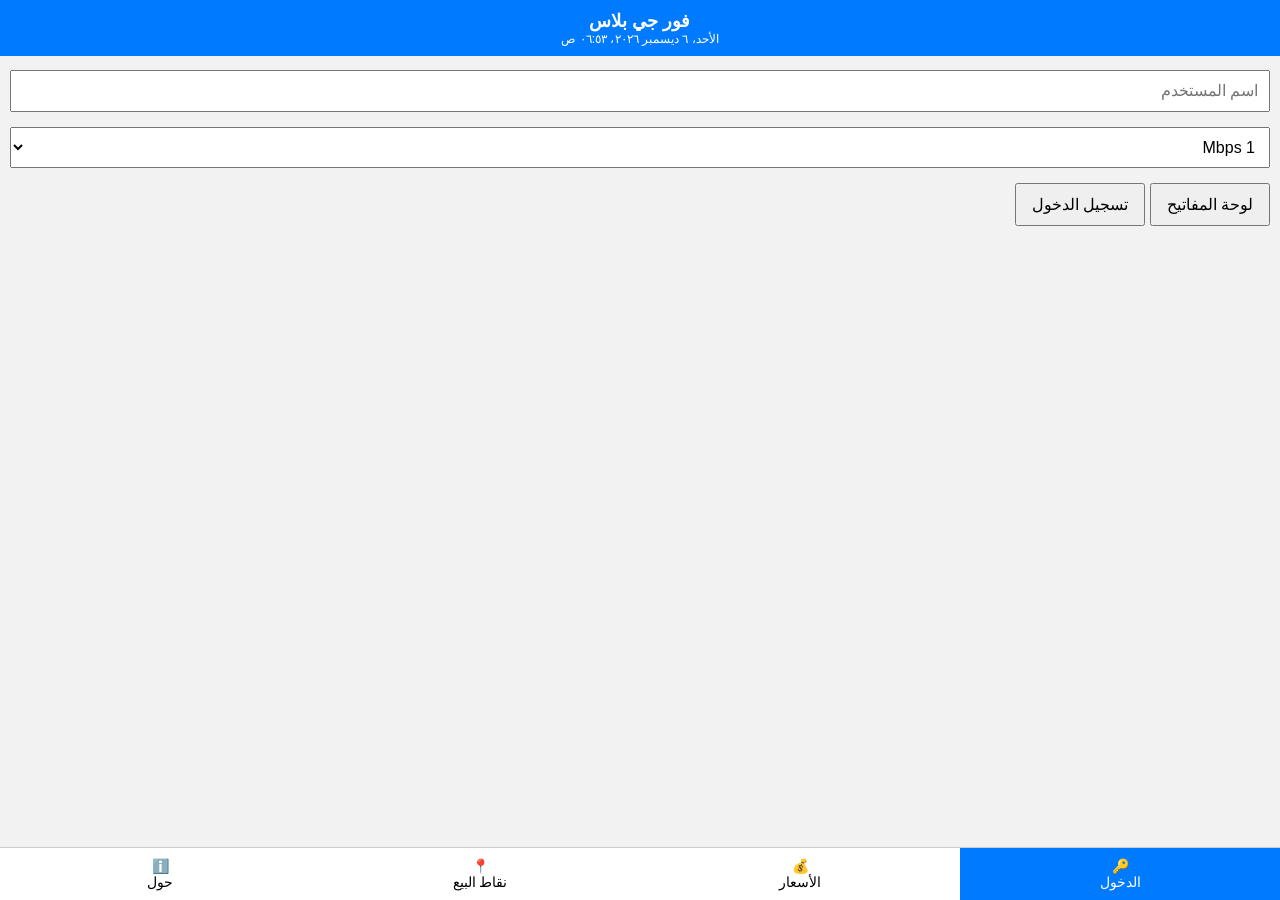
==== index.html @ a75b854f "Add shared stylesheet for hotspot pages" ====
<!DOCTYPE html>
<html lang="ar" dir="rtl">
<head>
<meta charset="UTF-8" />
<meta name="viewport" content="width=device-width, initial-scale=1.0" />
<title>فور جي بلاس - تسجيل الدخول</title>
<link rel="stylesheet" href="style.css" />
</head>
<body class="login">
<header>
  <h1>فور جي بلاس</h1>
  <span id="datetime"></span>
</header>
<main>
  <section id="login" class="tab active">
    <div class="form-group">
      <input id="username" type="text" placeholder="اسم المستخدم" inputmode="numeric" />
    </div>
    <div class="form-group">
      <select id="speed">
        <option value="1">1 Mbps</option>
        <option value="5">5 Mbps</option>
        <option value="10">10 Mbps</option>
      </select>
    </div>
    <div class="form-group">
      <button id="showKeyboard">لوحة المفاتيح</button>
      <button id="loginBtn">تسجيل الدخول</button>
    </div>
  </section>
  <section id="prices" class="tab">
    <p>خطط الأسعار</p>
  </section>
  <section id="pos" class="tab">
    <p>نقاط البيع</p>
  </section>
  <section id="about" class="tab">
    <p>حول الموقع</p>
  </section>
</main>
<div id="keyboard" class="keyboard">
  <div>
    <button data-key="1">1</button>
    <button data-key="2">2</button>
    <button data-key="3">3</button>
    <button data-key="4">4</button>
    <button data-key="5">5</button>
    <button data-key="6">6</button>
    <button data-key="7">7</button>
    <button data-key="8">8</button>
    <button data-key="9">9</button>
    <button data-key="0">0</button>
    <button data-key="A">A</button>
    <button data-key="B">B</button>
    <button data-key="C">C</button>
    <button data-key="D">D</button>
    <button data-key="E">E</button>
    <button data-key="F">F</button>
    <button data-key="G">G</button>
    <button data-key="H">H</button>
    <button data-key="I">I</button>
    <button data-key="J">J</button>
    <button id="hideKeyboard">إخفاء</button>
  </div>
</div>
<nav class="bottom-nav">
  <button data-tab="login" class="active">🔑<br/>الدخول</button>
  <button data-tab="prices">💰<br/>الأسعار</button>
  <button data-tab="pos">📍<br/>نقاط البيع</button>
  <button data-tab="about">ℹ️<br/>حول</button>
</nav>
<script>
function updateDateTime(){
  const now = new Date();
  const options = {weekday:'long', year:'numeric', month:'short', day:'numeric', hour:'2-digit', minute:'2-digit'};
  document.getElementById('datetime').textContent = now.toLocaleDateString('ar-EG', options);
}
setInterval(updateDateTime,1000);updateDateTime();
const tabs = document.querySelectorAll('.bottom-nav button');
const sections = document.querySelectorAll('.tab');
tabs.forEach(btn=>{
  btn.addEventListener('click',()=>{
    tabs.forEach(b=>b.classList.remove('active'));
    btn.classList.add('active');
    sections.forEach(sec=>sec.classList.remove('active'));
    document.getElementById(btn.dataset.tab).classList.add('active');
  });
});
const keyboard = document.getElementById('keyboard');
const showKeyboard = document.getElementById('showKeyboard');
const hideKeyboard = document.getElementById('hideKeyboard');
const username = document.getElementById('username');
showKeyboard.addEventListener('click',()=>{keyboard.style.display='block';});
hideKeyboard.addEventListener('click',()=>{keyboard.style.display='none';});
keyboard.addEventListener('click',e=>{
  if(e.target.dataset.key){
    username.value += e.target.dataset.key;
  }
});
</script>
</body>
</html>
---- style.css ----
body {
  font-family: Arial, sans-serif;
  margin: 0;
  padding: 0;
  background: #f2f2f2;
  color: #333;
}
header {
  position: fixed;
  top: 0;
  left: 0;
  right: 0;
  background: #007bff;
  color: #fff;
  padding: 10px;
  text-align: center;
  z-index: 1000;
}
header h1 {
  margin: 0;
  font-size: 18px;
}
header span {
  display: block;
  font-size: 12px;
}
main {
  padding: 70px 10px;
}
body.login main {
  padding-bottom: 60px;
}
.tab {
  display: none;
}
.tab.active {
  display: block;
}
.form-group {
  margin-bottom: 15px;
}
input[type="text"] {
  width: 100%;
  padding: 10px;
  font-size: 16px;
  box-sizing: border-box;
}
select {
  width: 100%;
  padding: 10px;
  font-size: 16px;
}
button {
  padding: 10px 15px;
  font-size: 16px;
}
.keyboard {
  position: fixed;
  bottom: 60px;
  left: 0;
  right: 0;
  background: #fff;
  padding: 10px;
  border-top: 1px solid #ccc;
  display: none;
}
.keyboard button {
  width: 20%;
  margin: 2px;
}
.bottom-nav {
  position: fixed;
  bottom: 0;
  left: 0;
  right: 0;
  display: flex;
  background: #fff;
  border-top: 1px solid #ccc;
}
.bottom-nav button {
  flex: 1;
  padding: 10px;
  background: none;
  border: none;
  font-size: 14px;
}
.bottom-nav button.active {
  background: #007bff;
  color: #fff;
}
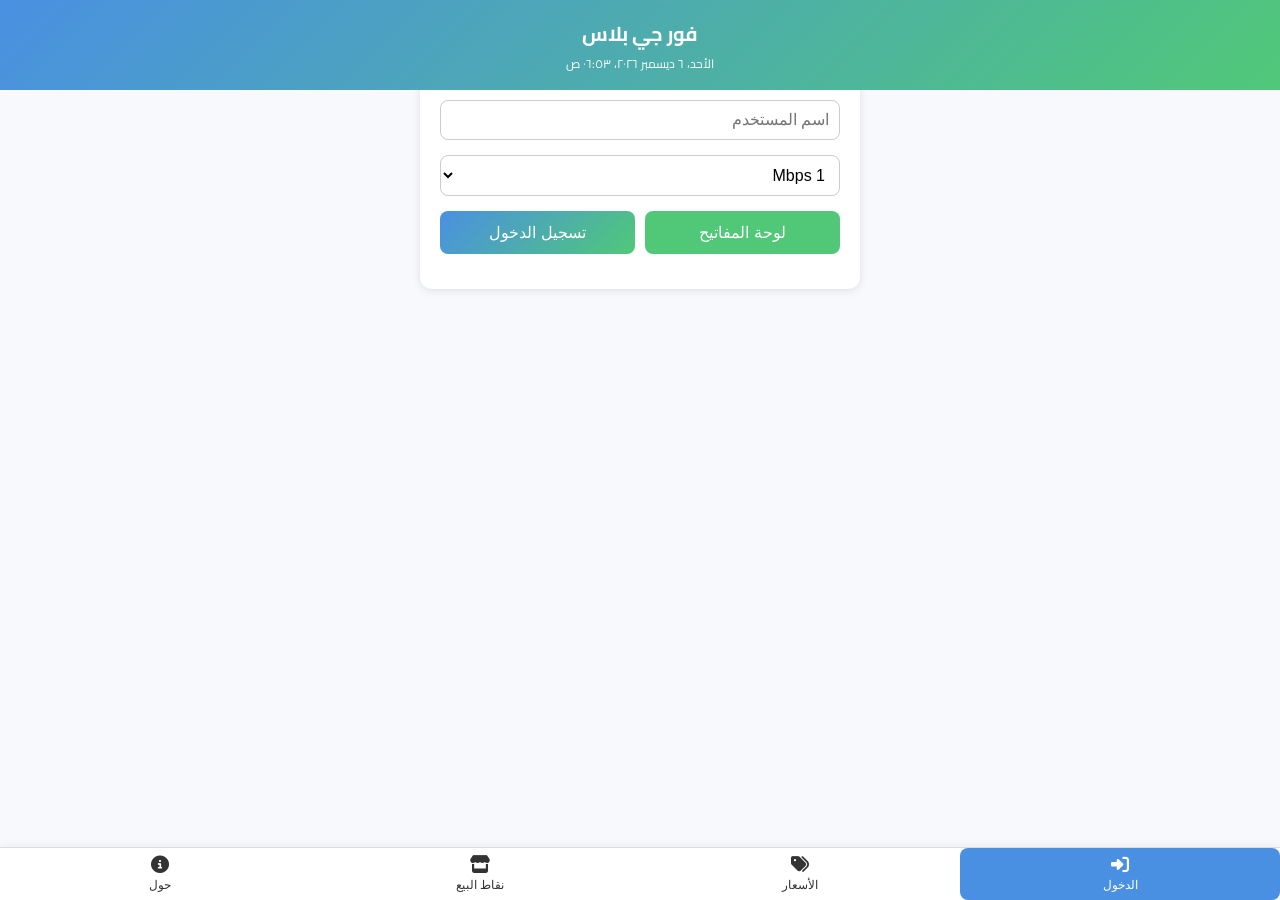
==== commit 1e456d53: "Modernize hotspot UI design" ====
--- a/index.html
+++ b/index.html
@@ -4,6 +4,8 @@
 <meta charset="UTF-8" />
 <meta name="viewport" content="width=device-width, initial-scale=1.0" />
 <title>فور جي بلاس - تسجيل الدخول</title>
+<link href="https://fonts.googleapis.com/css2?family=Cairo:wght@400;700&display=swap" rel="stylesheet" />
+<link rel="stylesheet" href="https://cdnjs.cloudflare.com/ajax/libs/font-awesome/6.4.0/css/all.min.css" />
 <link rel="stylesheet" href="style.css" />
 </head>
 <body class="login">
@@ -13,19 +15,21 @@
 </header>
 <main>
   <section id="login" class="tab active">
-    <div class="form-group">
-      <input id="username" type="text" placeholder="اسم المستخدم" inputmode="numeric" />
-    </div>
-    <div class="form-group">
-      <select id="speed">
-        <option value="1">1 Mbps</option>
-        <option value="5">5 Mbps</option>
-        <option value="10">10 Mbps</option>
-      </select>
-    </div>
-    <div class="form-group">
-      <button id="showKeyboard">لوحة المفاتيح</button>
-      <button id="loginBtn">تسجيل الدخول</button>
+    <div class="card">
+      <div class="form-group">
+        <input id="username" type="text" placeholder="اسم المستخدم" inputmode="numeric" />
+      </div>
+      <div class="form-group">
+        <select id="speed">
+          <option value="1">1 Mbps</option>
+          <option value="5">5 Mbps</option>
+          <option value="10">10 Mbps</option>
+        </select>
+      </div>
+      <div class="form-group btn-group">
+        <button id="showKeyboard" class="secondary">لوحة المفاتيح</button>
+        <button id="loginBtn">تسجيل الدخول</button>
+      </div>
     </div>
   </section>
   <section id="prices" class="tab">
@@ -64,10 +68,10 @@
   </div>
 </div>
 <nav class="bottom-nav">
-  <button data-tab="login" class="active">🔑<br/>الدخول</button>
-  <button data-tab="prices">💰<br/>الأسعار</button>
-  <button data-tab="pos">📍<br/>نقاط البيع</button>
-  <button data-tab="about">ℹ️<br/>حول</button>
+  <button data-tab="login" class="active"><i class="fa-solid fa-right-to-bracket"></i><span>الدخول</span></button>
+  <button data-tab="prices"><i class="fa-solid fa-tags"></i><span>الأسعار</span></button>
+  <button data-tab="pos"><i class="fa-solid fa-store"></i><span>نقاط البيع</span></button>
+  <button data-tab="about"><i class="fa-solid fa-circle-info"></i><span>حول</span></button>
 </nav>
 <script>
 function updateDateTime(){
--- a/style.css
+++ b/style.css
@@ -1,90 +1,175 @@
+:root {
+  --primary: #4a90e2;
+  --secondary: #50c878;
+  --background: #f7f9fc;
+  --text: #333;
+  --card-bg: #fff;
+}
+
 body {
-  font-family: Arial, sans-serif;
+  font-family: 'Cairo', sans-serif;
   margin: 0;
   padding: 0;
-  background: #f2f2f2;
-  color: #333;
+  background: var(--background);
+  color: var(--text);
 }
+
 header {
   position: fixed;
   top: 0;
   left: 0;
   right: 0;
-  background: #007bff;
+  background: linear-gradient(135deg, var(--primary), var(--secondary));
   color: #fff;
-  padding: 10px;
+  padding: 15px 10px;
   text-align: center;
   z-index: 1000;
 }
+
 header h1 {
   margin: 0;
-  font-size: 18px;
+  font-size: 20px;
 }
+
 header span {
   display: block;
   font-size: 12px;
 }
+
 main {
-  padding: 70px 10px;
+  padding: 80px 15px;
 }
+
 body.login main {
-  padding-bottom: 60px;
+  padding-bottom: 80px;
 }
+
 .tab {
   display: none;
 }
+
 .tab.active {
   display: block;
 }
+
+.card {
+  background: var(--card-bg);
+  padding: 20px;
+  border-radius: 12px;
+  box-shadow: 0 2px 8px rgba(0, 0, 0, 0.1);
+  max-width: 400px;
+  margin: auto;
+}
+
 .form-group {
   margin-bottom: 15px;
 }
-input[type="text"] {
+
+input[type="text"],
+select {
   width: 100%;
   padding: 10px;
   font-size: 16px;
   box-sizing: border-box;
+  border: 1px solid #ccc;
+  border-radius: 8px;
+  background: #fff;
 }
-select {
-  width: 100%;
-  padding: 10px;
+
+.btn-group {
+  display: flex;
+  gap: 10px;
+}
+
+button {
+  flex: 1;
+  padding: 12px 15px;
   font-size: 16px;
+  border: none;
+  border-radius: 8px;
+  cursor: pointer;
+  background: linear-gradient(135deg, var(--primary), var(--secondary));
+  color: #fff;
+  transition: background 0.3s, color 0.3s;
 }
-button {
-  padding: 10px 15px;
-  font-size: 16px;
+
+button.secondary {
+  background: var(--secondary);
 }
+
+button:hover,
+button:focus {
+  opacity: 0.9;
+}
+
 .keyboard {
   position: fixed;
-  bottom: 60px;
+  bottom: 80px;
   left: 0;
   right: 0;
-  background: #fff;
-  padding: 10px;
-  border-top: 1px solid #ccc;
+  background: var(--card-bg);
+  padding: 15px;
+  border-top: 1px solid #ddd;
+  box-shadow: 0 -2px 8px rgba(0, 0, 0, 0.1);
   display: none;
 }
+
+.keyboard div {
+  display: flex;
+  flex-wrap: wrap;
+  gap: 8px;
+  justify-content: center;
+}
+
 .keyboard button {
-  width: 20%;
-  margin: 2px;
+  flex: 0 0 18%;
+  height: 40px;
+  margin: 0;
+  background: var(--primary);
+  box-shadow: 0 2px 4px rgba(0, 0, 0, 0.1);
 }
+
+#hideKeyboard {
+  flex-basis: 100%;
+  background: var(--secondary);
+}
+
 .bottom-nav {
   position: fixed;
   bottom: 0;
   left: 0;
   right: 0;
   display: flex;
-  background: #fff;
-  border-top: 1px solid #ccc;
+  background: var(--card-bg);
+  border-top: 1px solid #ddd;
+  box-shadow: 0 -2px 8px rgba(0, 0, 0, 0.05);
 }
+
 .bottom-nav button {
   flex: 1;
-  padding: 10px;
+  padding: 8px 0;
   background: none;
   border: none;
-  font-size: 14px;
+  font-size: 12px;
+  display: flex;
+  flex-direction: column;
+  align-items: center;
+  gap: 4px;
+  color: var(--text);
+  transition: background 0.3s, color 0.3s;
 }
+
+.bottom-nav button i {
+  font-size: 18px;
+}
+
 .bottom-nav button.active {
-  background: #007bff;
+  background: var(--primary);
   color: #fff;
 }
+
+.bottom-nav button:hover,
+.bottom-nav button:focus {
+  background: rgba(74, 144, 226, 0.1);
+}
+
